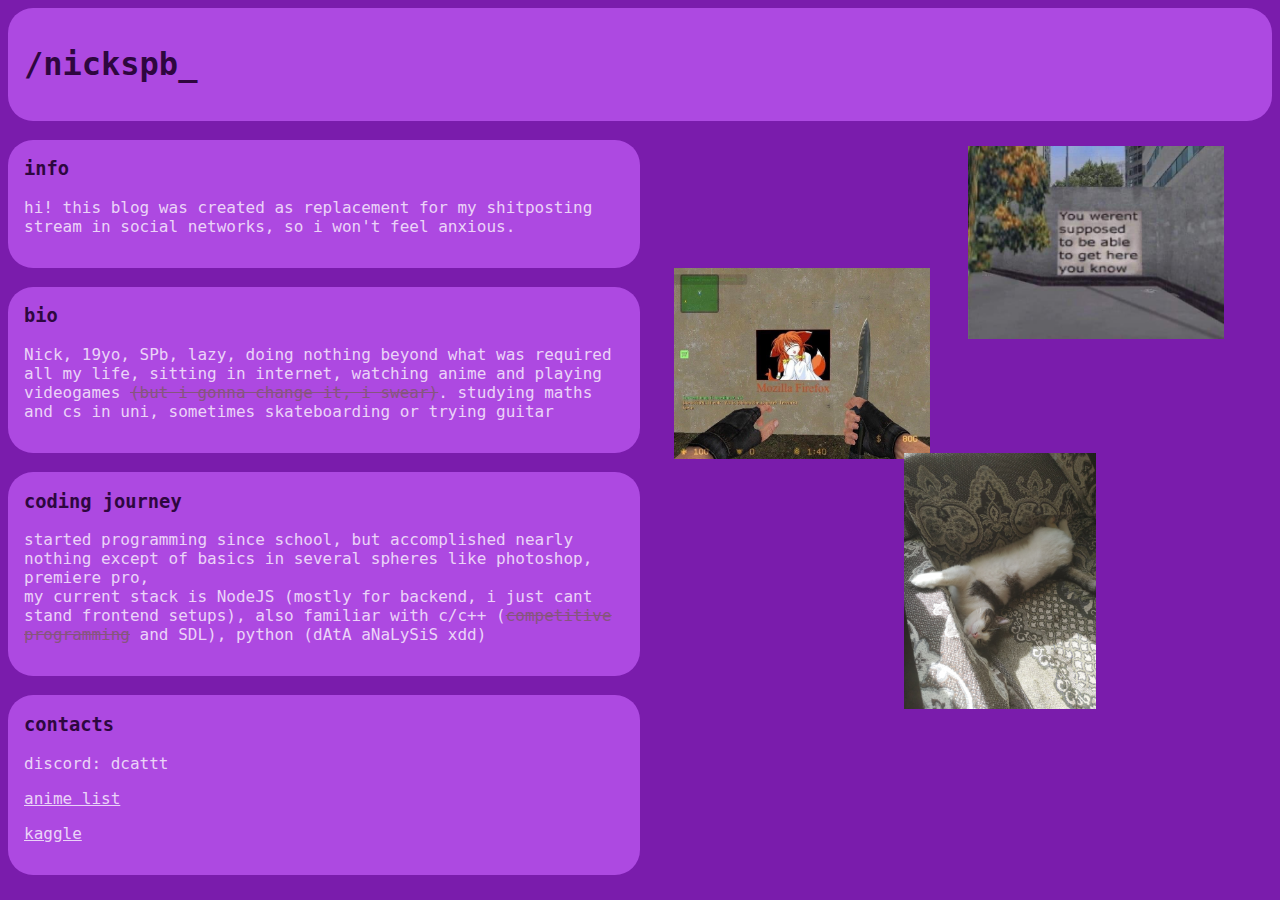
==== docs/index.html @ 915df832 "add title animation" ====
<!DOCTYPE html>
<html lang="en">
  <head>
    <meta charset="UTF-8" />
    <meta name="viewport" content="width=device-width, initial-scale=1.0" />
    <title>nickspb</title>
    <link rel="stylesheet" href="assets/css/style.css" />
    <script></script>
  </head>
  <body>
    <div class="header">
      <h1>/nickspb</h1>
    </div>
    <img src="assets/img/info-1.jpg" alt="erm" class="info-image" />
    <div class="info-panel">
      <h3>info</h3>
      <p>
        hi! this blog was created as replacement for my shitposting stream in
        social networks, so i won't feel anxious.
      </p>
    </div>
    <img src="assets/img/info-2.jpg" alt="erm" class="bio-image" />
    <div class="info-panel">
      <h3>bio</h3>
      <p>
        Nick, 19yo, SPb, lazy, doing nothing beyond what was required all my
        life, sitting in internet, watching anime and playing videogames
        <s>(but i gonna change it, i swear)</s>. studying maths and cs in uni,
        sometimes skateboarding or trying guitar
      </p>
    </div>
    <img src="assets/img/info-3.jpg" alt="erm" class="code-image" />
    <div class="info-panel">
      <h3>coding journey</h3>
      <p>
        started programming since school, but accomplished nearly nothing except
        of basics in several spheres like photoshop, premiere pro, <br />
        my current stack is NodeJS (mostly for backend, i just cant stand
        frontend setups), also familiar with c/c++ (<s
          >competitive programming</s
        >
        and SDL), python (dAtA aNaLySiS xdd)
      </p>
    </div>
    <div class="info-panel">
      <h3>contacts</h3>
      <p>discord: dcattt</p>
      <p><a href="https://shikimori.one/vhsxDCat/">anime list</a></p>
      <p><a href="">kaggle</a></p>
    </div>
    <script src="title-animation.js"></script>
  </body>
</html>
---- docs/assets/css/style.css ----
body {
  font-family: "JetBrainsMono", monospace;
  font-optical-sizing: auto;
  font-style: normal;
  background-color: rgb(122, 28, 172);
}

h1,
h3 {
  font-weight: 600;
  color: rgb(46, 7, 63);
}

h3 {
  padding-top: 1em;
}

p {
  font-weight: 100;
  color: rgb(235, 211, 248);
}

a {
  color: rgb(235, 211, 248);
}

s {
  color: rgb(134, 85, 126);
}

.header {
  padding: 1em;
  background-color: rgb(173, 73, 225);
  border-radius: 25px;
}

.info-panel {
  padding: 1em;
  padding-top: 0;
  margin-right: 50%;
  background-color: rgb(173, 73, 225);
  border-radius: 25px;
}

img {
  position: absolute;
}

.info-image {
  width: 20%;
  margin-top: 2%;
  margin-left: 75%;
  position: absolute;
}

.bio-image {
  width: 20%;
  margin-left: 52%;
  position: absolute;
}

.code-image {
  width: 15%;
  margin-left: 70%;
  position: absolute;
}
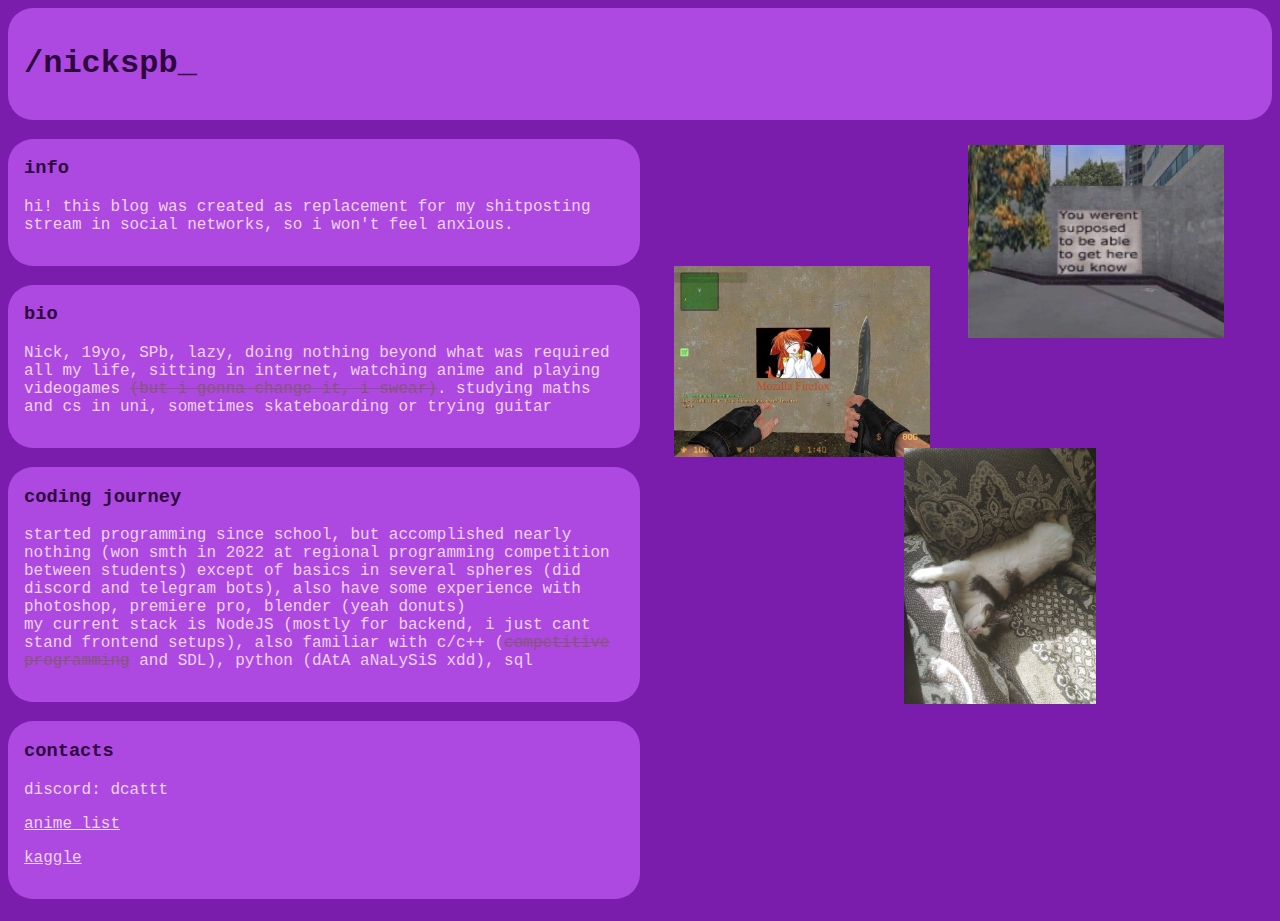
==== commit 9d66a5d4: "info update" ====
--- a/docs/index.html
+++ b/docs/index.html
@@ -5,7 +5,6 @@
     <meta name="viewport" content="width=device-width, initial-scale=1.0" />
     <title>nickspb</title>
     <link rel="stylesheet" href="assets/css/style.css" />
-    <script></script>
   </head>
   <body>
     <div class="header">
@@ -33,13 +32,16 @@
     <div class="info-panel">
       <h3>coding journey</h3>
       <p>
-        started programming since school, but accomplished nearly nothing except
-        of basics in several spheres like photoshop, premiere pro, <br />
+        started programming since school, but accomplished nearly nothing (won
+        smth in 2022 at regional programming competition between students)
+        except of basics in several spheres (did discord and telegram bots),
+        also have some experience with photoshop, premiere pro, blender (yeah
+        donuts) <br />
         my current stack is NodeJS (mostly for backend, i just cant stand
         frontend setups), also familiar with c/c++ (<s
           >competitive programming</s
         >
-        and SDL), python (dAtA aNaLySiS xdd)
+        and SDL), python (dAtA aNaLySiS xdd), sql
       </p>
     </div>
     <div class="info-panel">
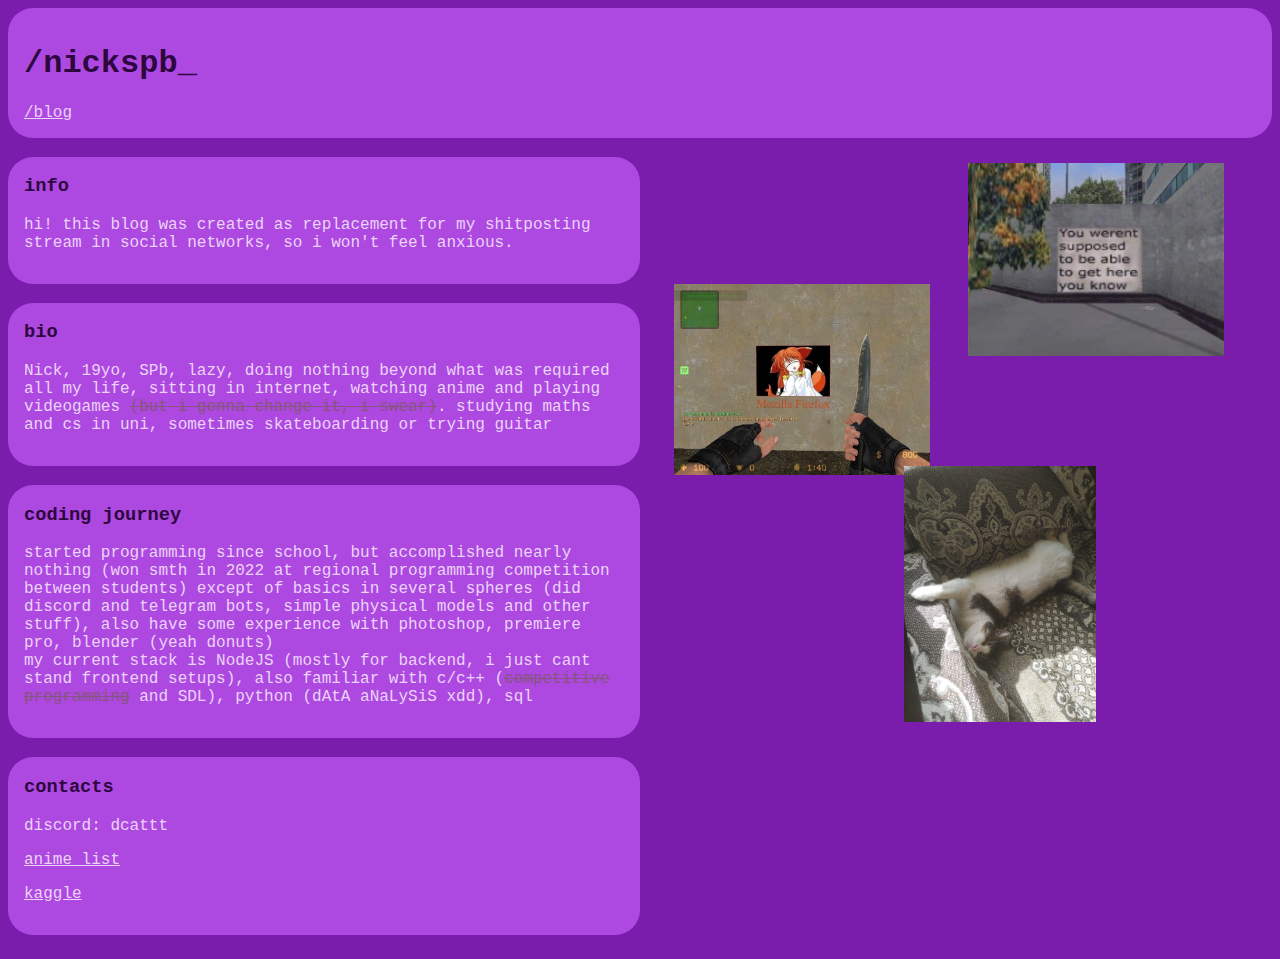
==== commit ab36cd64: "added blog" ====
--- a/docs/index.html
+++ b/docs/index.html
@@ -9,6 +9,7 @@
   <body>
     <div class="header">
       <h1>/nickspb</h1>
+      <a href="blog.html">/blog</a>
     </div>
     <img src="assets/img/info-1.jpg" alt="erm" class="info-image" />
     <div class="info-panel">
@@ -34,9 +35,9 @@
       <p>
         started programming since school, but accomplished nearly nothing (won
         smth in 2022 at regional programming competition between students)
-        except of basics in several spheres (did discord and telegram bots),
-        also have some experience with photoshop, premiere pro, blender (yeah
-        donuts) <br />
+        except of basics in several spheres (did discord and telegram bots,
+        simple physical models and other stuff), also have some experience with
+        photoshop, premiere pro, blender (yeah donuts) <br />
         my current stack is NodeJS (mostly for backend, i just cant stand
         frontend setups), also familiar with c/c++ (<s
           >competitive programming</s
--- a/docs/assets/css/style.css
+++ b/docs/assets/css/style.css
@@ -42,10 +42,6 @@
   border-radius: 25px;
 }
 
-img {
-  position: absolute;
-}
-
 .info-image {
   width: 20%;
   margin-top: 2%;
@@ -64,3 +60,7 @@
   margin-left: 70%;
   position: absolute;
 }
+
+.date {
+  color: rgb(229, 181, 255);
+}
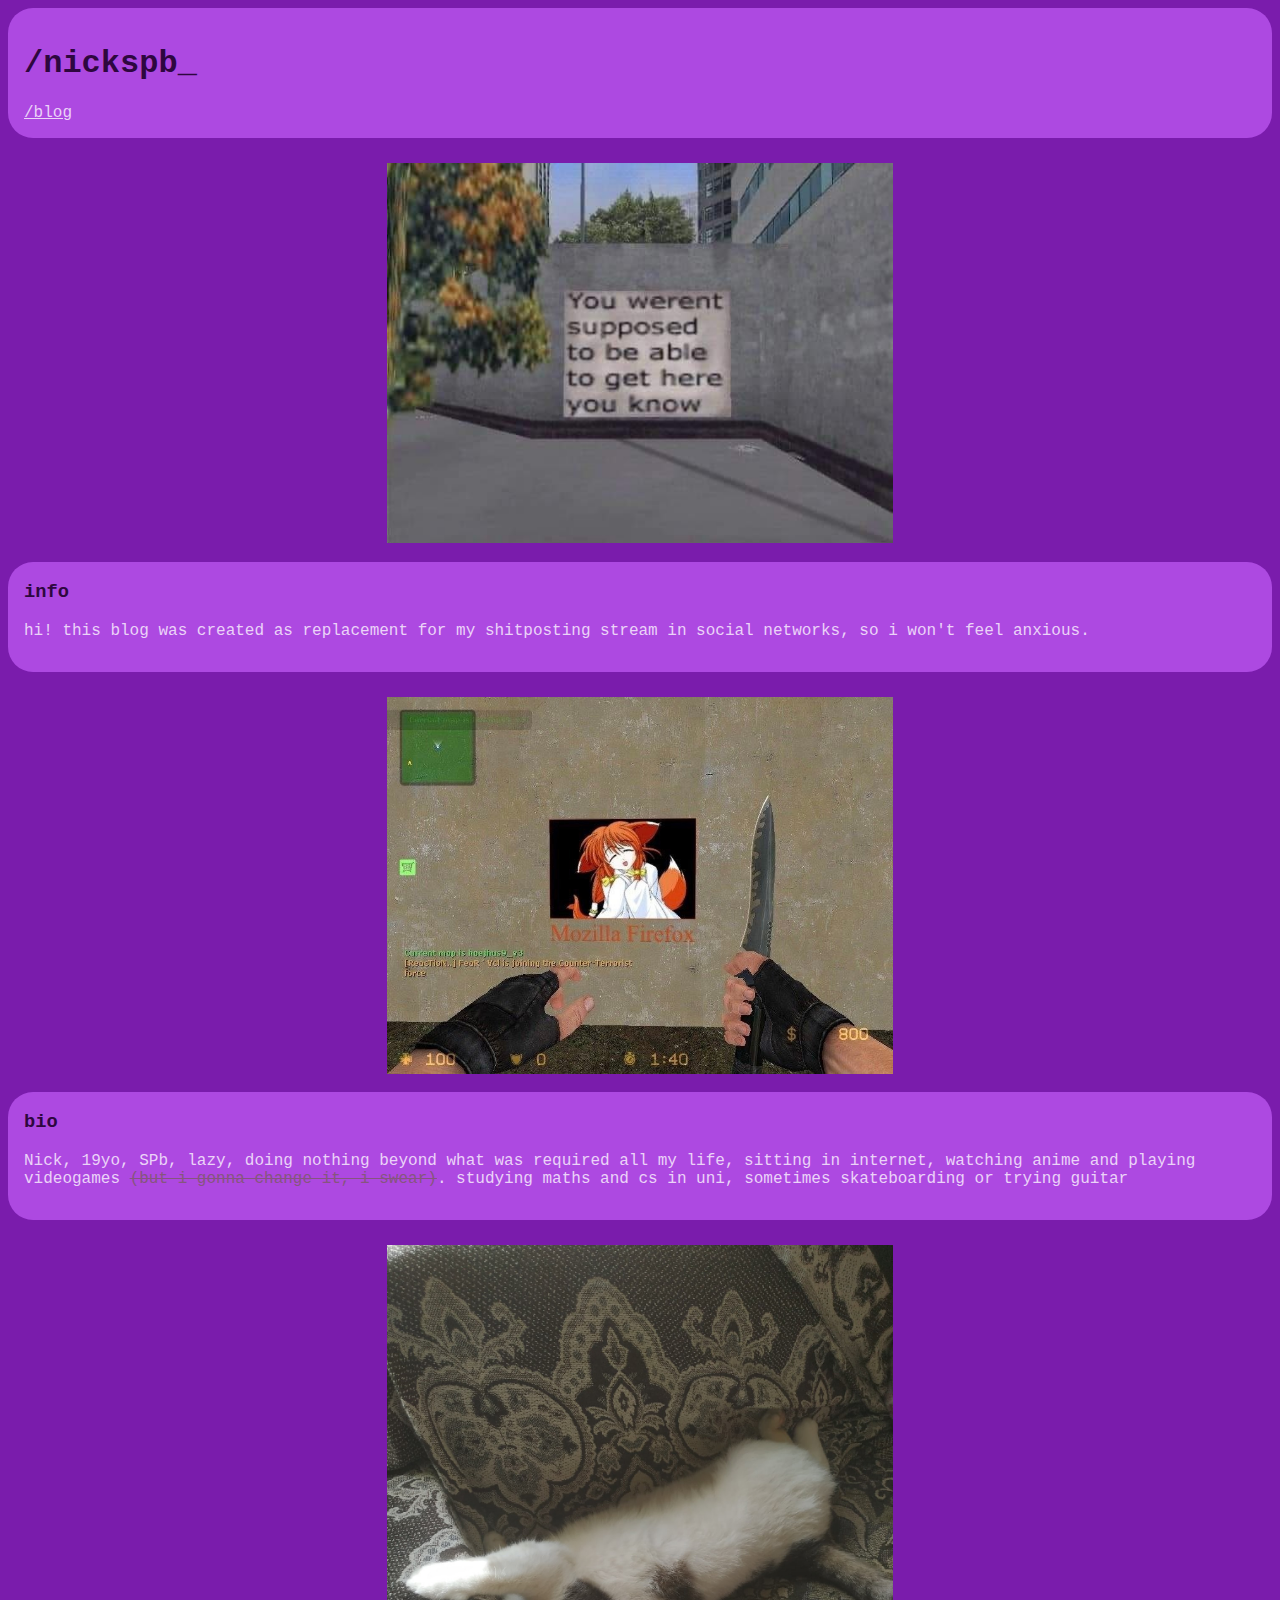
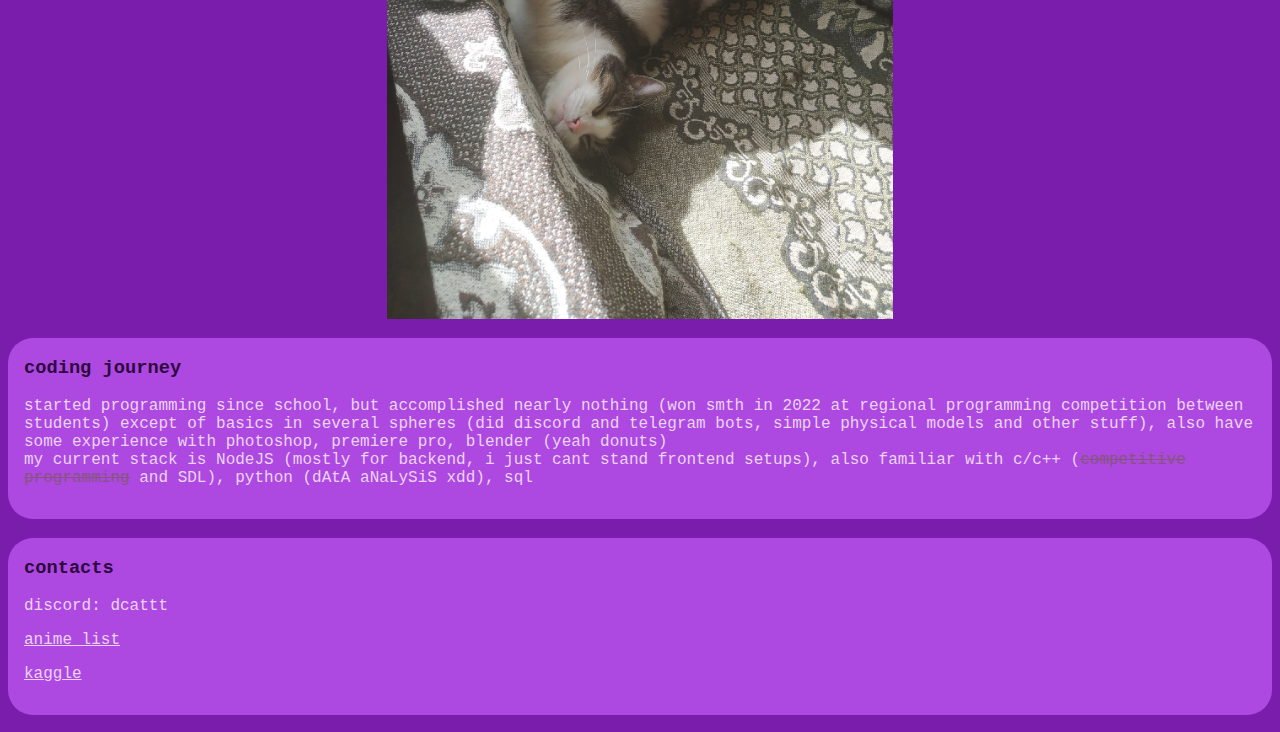
==== commit ac50a1f2: "adapted imgs for mobiles" ====
--- a/docs/index.html
+++ b/docs/index.html
@@ -11,13 +11,15 @@
       <h1>/nickspb</h1>
       <a href="blog.html">/blog</a>
     </div>
-    <img src="assets/img/info-1.jpg" alt="erm" class="info-image" />
-    <div class="info-panel">
-      <h3>info</h3>
-      <p>
-        hi! this blog was created as replacement for my shitposting stream in
-        social networks, so i won't feel anxious.
-      </p>
+    <div>
+      <img src="assets/img/info-1.jpg" alt="erm" class="info-image" />
+      <div class="info-panel">
+        <h3>info</h3>
+        <p>
+          hi! this blog was created as replacement for my shitposting stream in
+          social networks, so i won't feel anxious.
+        </p>
+      </div>
     </div>
     <img src="assets/img/info-2.jpg" alt="erm" class="bio-image" />
     <div class="info-panel">
--- a/docs/assets/css/style.css
+++ b/docs/assets/css/style.css
@@ -3,6 +3,8 @@
   font-optical-sizing: auto;
   font-style: normal;
   background-color: rgb(122, 28, 172);
+  color-scheme: light dark;
+  scrollbar-color: rgb(173, 73, 225) rgb(46, 7, 63);
 }
 
 h1,
@@ -64,3 +66,20 @@
 .date {
   color: rgb(229, 181, 255);
 }
+
+@media screen and (max-width: 1300px) {
+  .info-image,
+  .bio-image,
+  .code-image {
+    position: static;
+    display: block;
+    margin: 2% auto auto auto;
+    max-width: 40%;
+    min-width: 35%;
+    width: auto;
+  }
+
+  .info-panel {
+    margin-right: 0;
+  }
+}
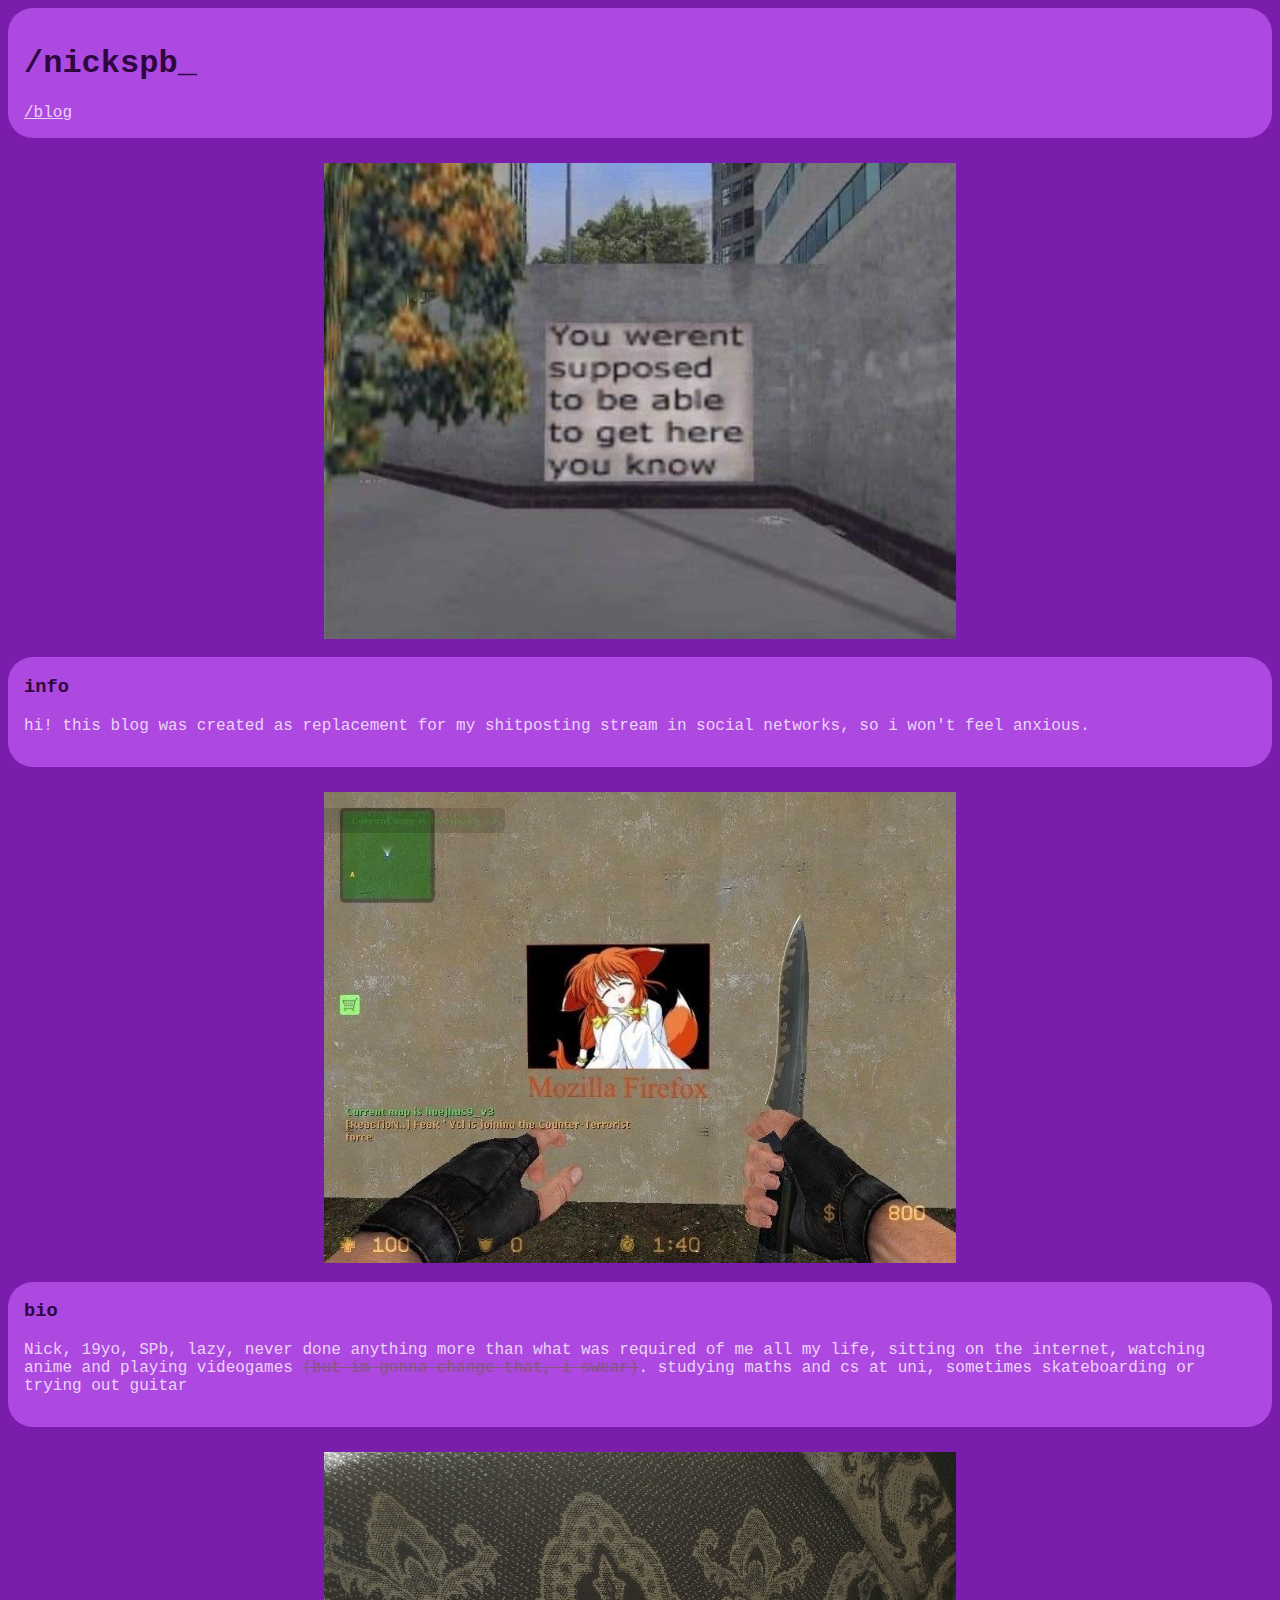
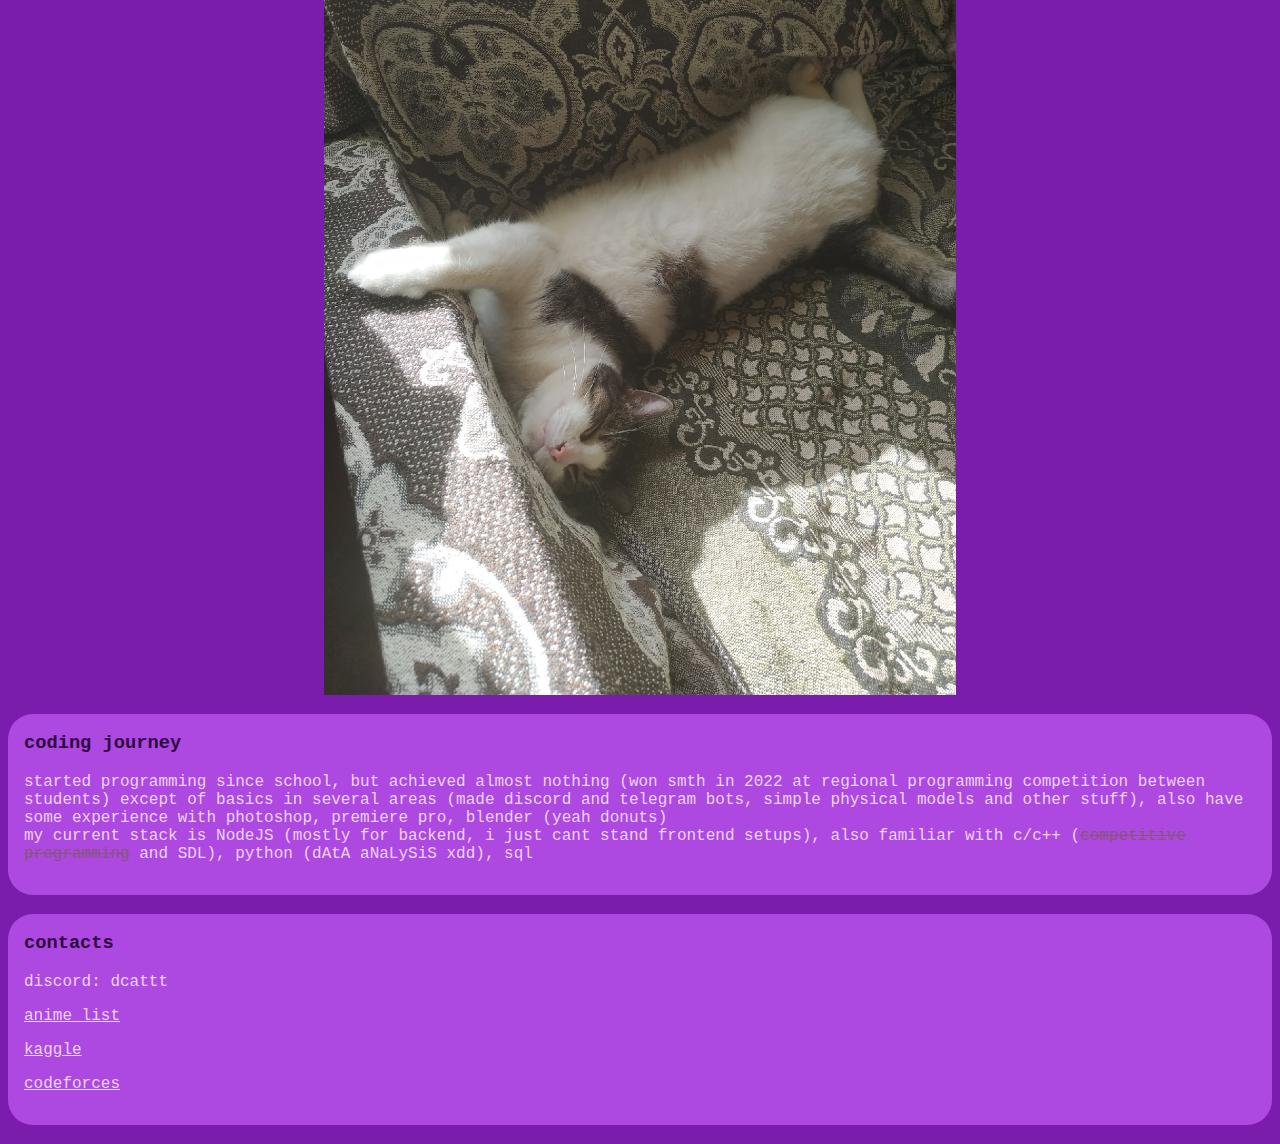
==== commit 291b0b29: "minor grammatic mistakes fixes" ====
--- a/docs/index.html
+++ b/docs/index.html
@@ -3,6 +3,9 @@
   <head>
     <meta charset="UTF-8" />
     <meta name="viewport" content="width=device-width, initial-scale=1.0" />
+    <meta http-equiv="cache-control" content="no-cache" />
+    <meta http-equiv="expires" content="0" />
+    <meta http-equiv="pragma" content="no-cache" />
     <title>nickspb</title>
     <link rel="stylesheet" href="assets/css/style.css" />
   </head>
@@ -25,21 +28,22 @@
     <div class="info-panel">
       <h3>bio</h3>
       <p>
-        Nick, 19yo, SPb, lazy, doing nothing beyond what was required all my
-        life, sitting in internet, watching anime and playing videogames
-        <s>(but i gonna change it, i swear)</s>. studying maths and cs in uni,
-        sometimes skateboarding or trying guitar
+        Nick, 19yo, SPb, lazy, never done anything more than what was required
+        of me all my life, sitting on the internet, watching anime and playing
+        videogames
+        <s>(but im gonna change that, i swear)</s>. studying maths and cs at
+        uni, sometimes skateboarding or trying out guitar
       </p>
     </div>
     <img src="assets/img/info-3.jpg" alt="erm" class="code-image" />
     <div class="info-panel">
       <h3>coding journey</h3>
       <p>
-        started programming since school, but accomplished nearly nothing (won
-        smth in 2022 at regional programming competition between students)
-        except of basics in several spheres (did discord and telegram bots,
-        simple physical models and other stuff), also have some experience with
-        photoshop, premiere pro, blender (yeah donuts) <br />
+        started programming since school, but achieved almost nothing (won smth
+        in 2022 at regional programming competition between students) except of
+        basics in several areas (made discord and telegram bots, simple physical
+        models and other stuff), also have some experience with photoshop,
+        premiere pro, blender (yeah donuts)<br />
         my current stack is NodeJS (mostly for backend, i just cant stand
         frontend setups), also familiar with c/c++ (<s
           >competitive programming</s
@@ -52,6 +56,7 @@
       <p>discord: dcattt</p>
       <p><a href="https://shikimori.one/vhsxDCat/">anime list</a></p>
       <p><a href="">kaggle</a></p>
+      <p><a href="https://codeforces.com/profile/nickspb">codeforces</a></p>
     </div>
     <script src="title-animation.js"></script>
   </body>
--- a/docs/assets/css/style.css
+++ b/docs/assets/css/style.css
@@ -74,9 +74,7 @@
     position: static;
     display: block;
     margin: 2% auto auto auto;
-    max-width: 40%;
-    min-width: 35%;
-    width: auto;
+    width: 50%;
   }
 
   .info-panel {
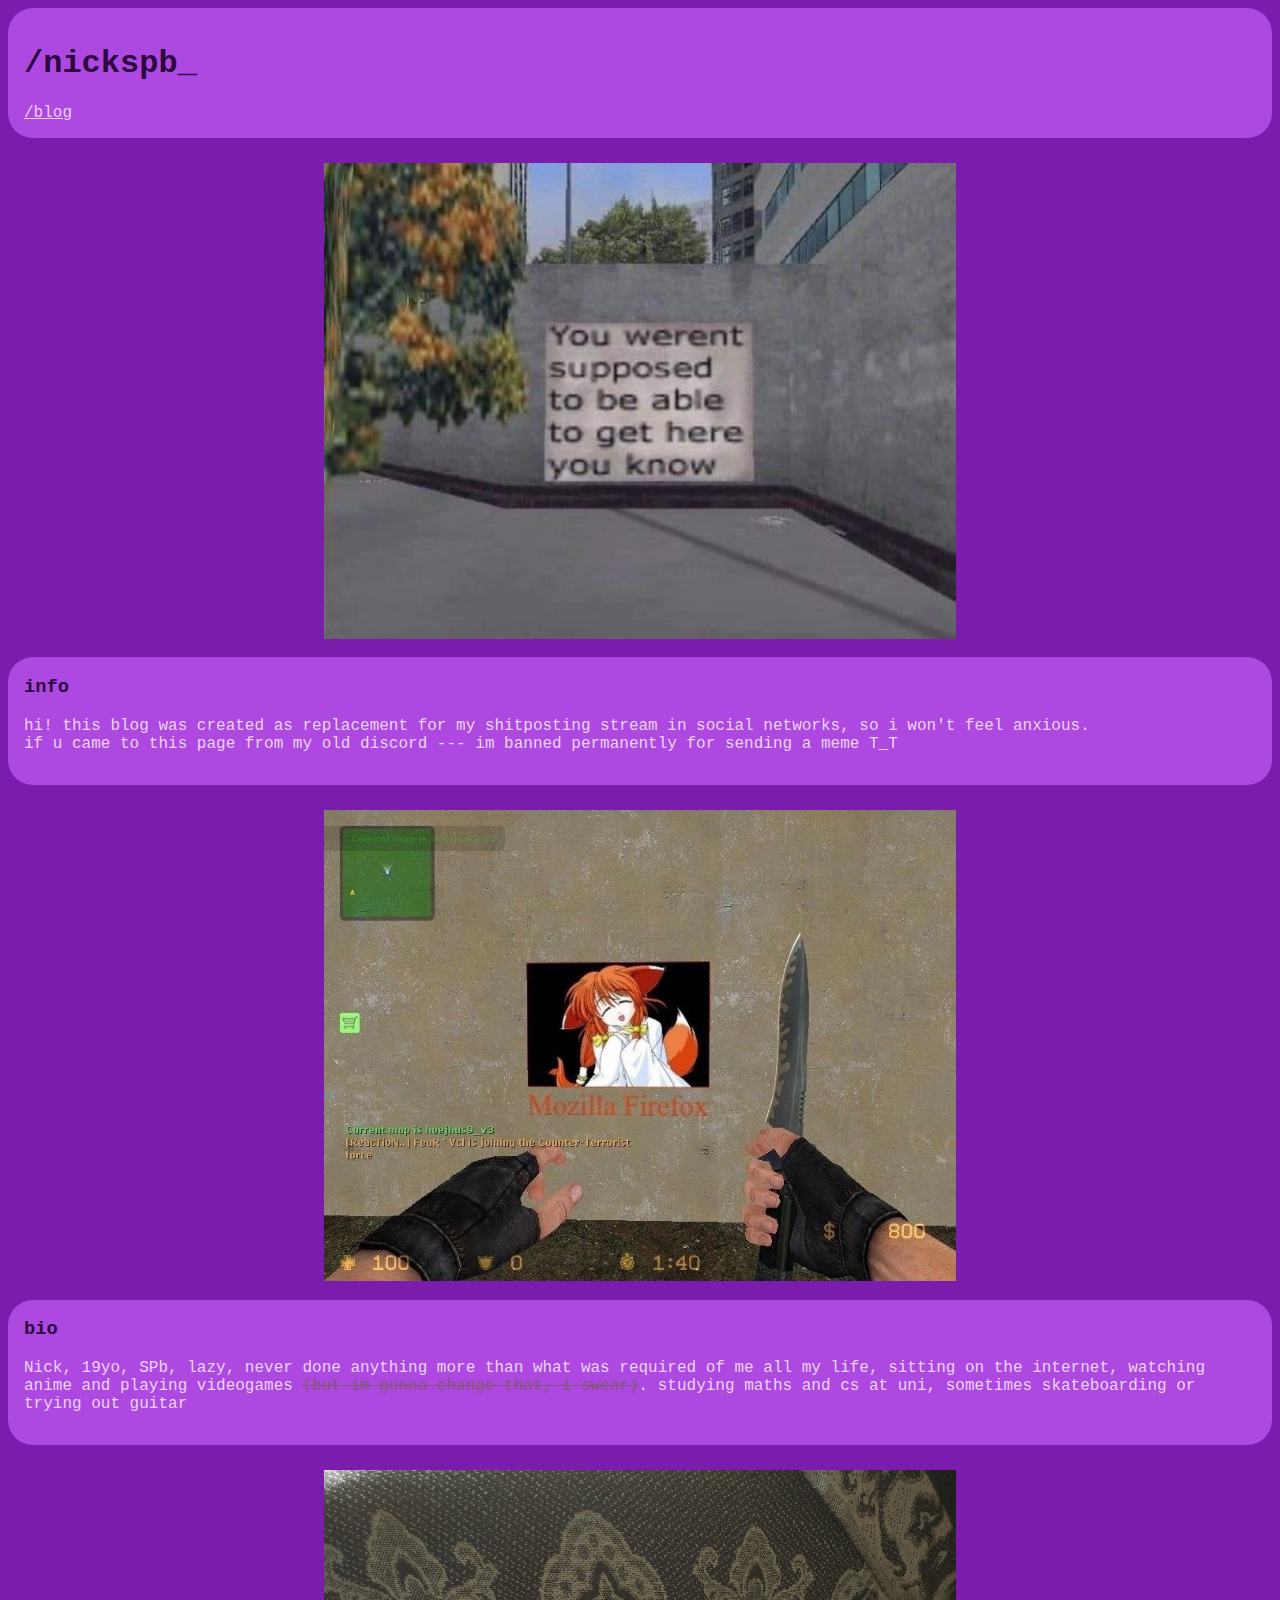
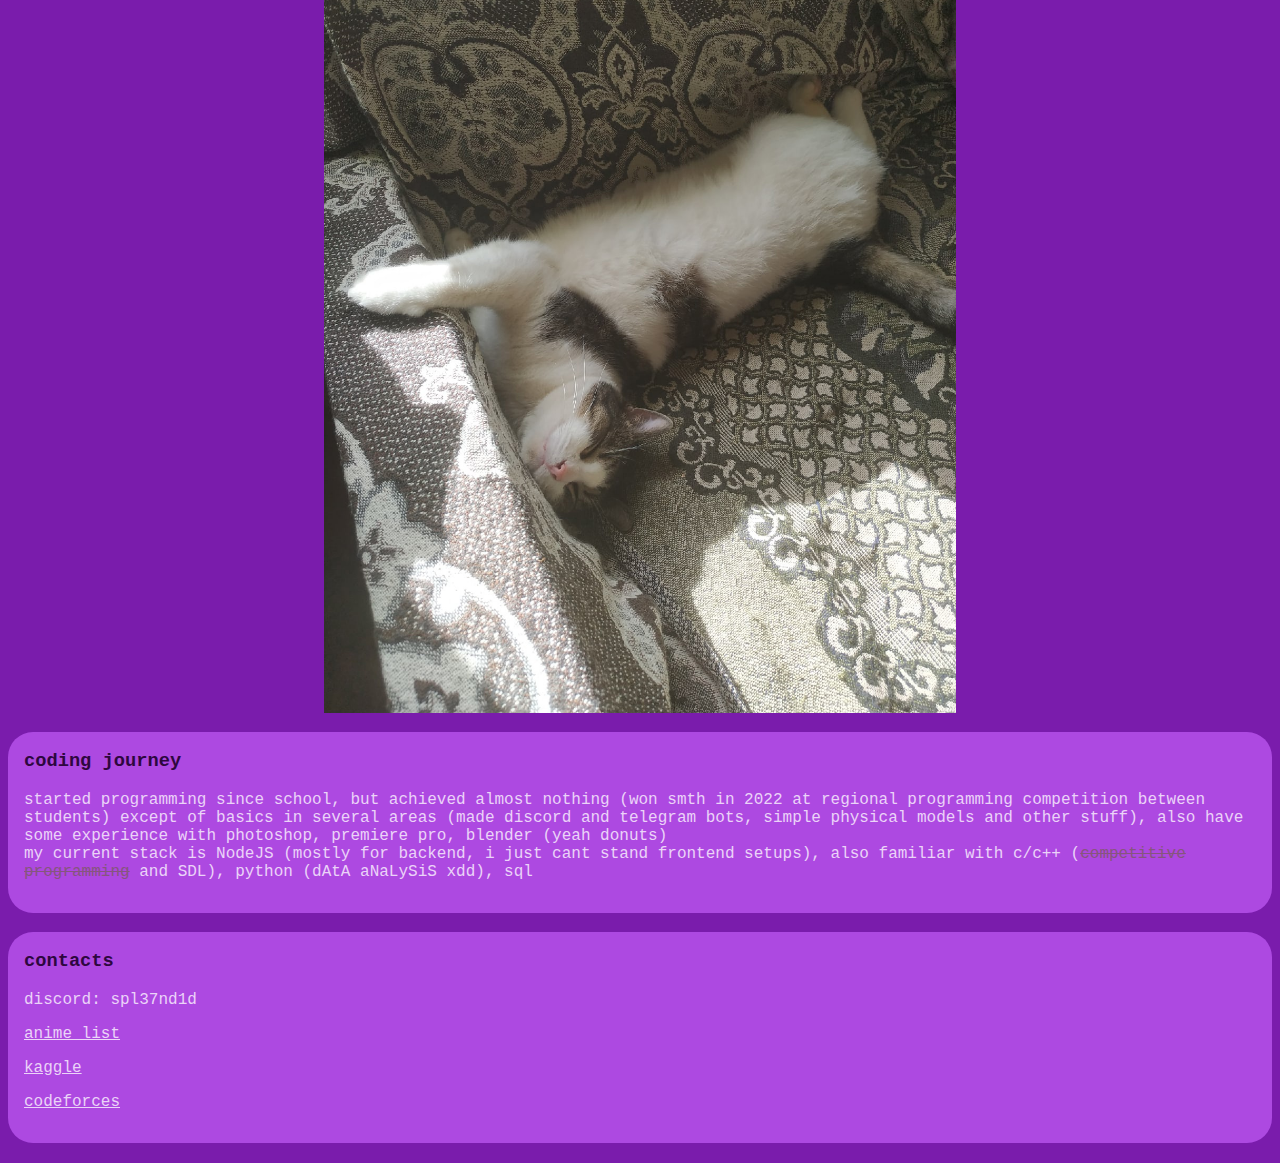
==== commit 17ace1f2: "updated info" ====
--- a/docs/index.html
+++ b/docs/index.html
@@ -20,7 +20,9 @@
         <h3>info</h3>
         <p>
           hi! this blog was created as replacement for my shitposting stream in
-          social networks, so i won't feel anxious.
+          social networks, so i won't feel anxious. <br />
+          if u came to this page from my old discord --- im banned permanently
+          for sending a meme T_T
         </p>
       </div>
     </div>
@@ -53,7 +55,7 @@
     </div>
     <div class="info-panel">
       <h3>contacts</h3>
-      <p>discord: dcattt</p>
+      <p>discord: spl37nd1d</p>
       <p><a href="https://shikimori.one/vhsxDCat/">anime list</a></p>
       <p><a href="">kaggle</a></p>
       <p><a href="https://codeforces.com/profile/nickspb">codeforces</a></p>
